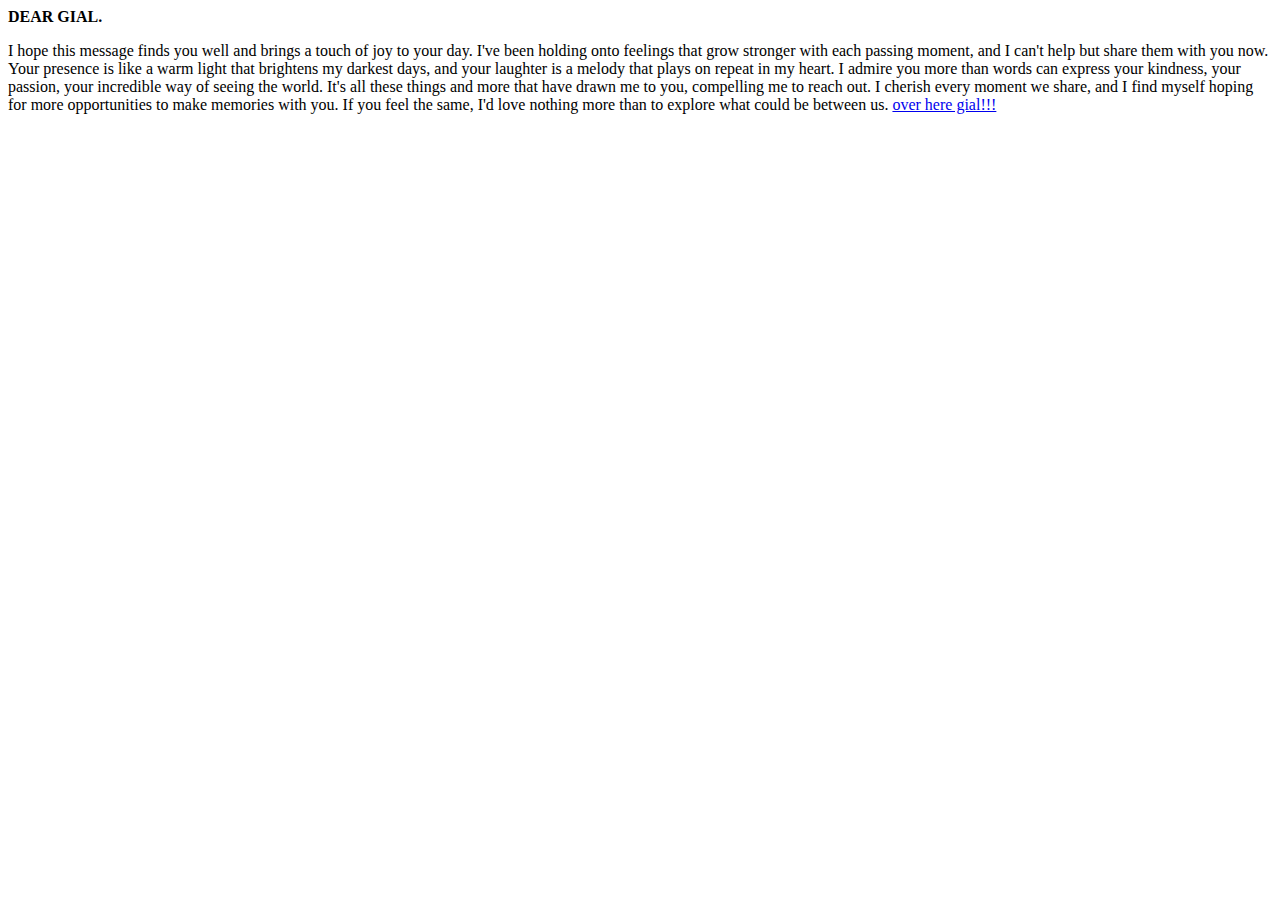
==== index.html @ 7460af1e "Add files via upload" ====
<!DOCTYPE html>
<html lang="en">
<head>
    <meta charset="UTF-8">
    <meta name="viewport" content="width=device-width, initial-scale=1.0">
    <title>Lettter</title>
    <link rel="stylesheet" href="style.css">
</head>
<body>
    <div class="container">
        <div class="envelope-wrapper">
            <div class="envelope">
                <div class="letter">
                    <div class="text">
                        <strong>DEAR GIAL.</strong>
                        <p> I hope this message finds you well and brings a touch of joy to your day. I've been holding onto feelings that grow stronger with each passing moment, and I can't help but share them with you now. Your presence is like a warm light that brightens my darkest days, and your laughter is a melody that plays on repeat in my heart. I admire you more than words can express your kindness, your passion, your incredible way of seeing the world. It's all these things and more that have drawn me to you, compelling me to reach out. I cherish every moment we share, and I find myself hoping for more opportunities to make memories with you. If you feel the same, I'd love nothing more than to explore what could be between us.
                            <a href="flower.html">over here gial!!!</a>
                        </p>
                    </div>
                    
                </div>
            </div>
            
        </div>  
        <div class="heart"></div>
        
    </div>
    
    <script>
        const envelope = document.querySelector('.envelope-wrapper');
        envelope.addEventListener('click', () => {
            envelope.classList.toggle('flap');
        });
    </script>
</body>
</html>
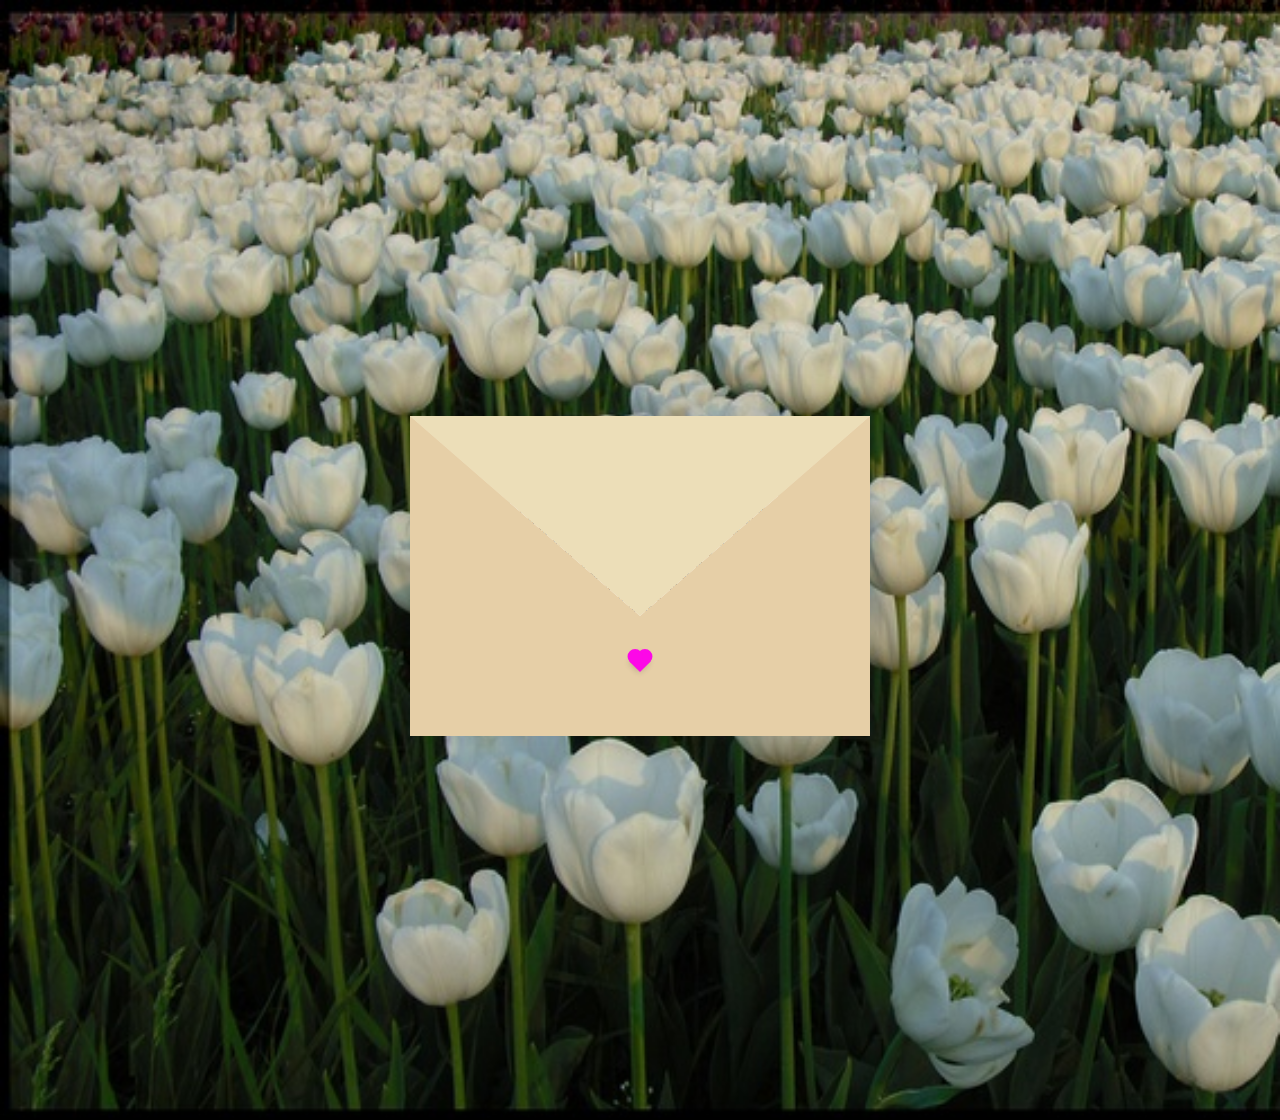
==== commit 54ac9ce0: "Update index.html" ====
--- a/index.html
+++ b/index.html
@@ -14,13 +14,13 @@
                     <div class="text">
                         <strong>DEAR GIAL.</strong>
                         <p> I hope this message finds you well and brings a touch of joy to your day. I've been holding onto feelings that grow stronger with each passing moment, and I can't help but share them with you now. Your presence is like a warm light that brightens my darkest days, and your laughter is a melody that plays on repeat in my heart. I admire you more than words can express your kindness, your passion, your incredible way of seeing the world. It's all these things and more that have drawn me to you, compelling me to reach out. I cherish every moment we share, and I find myself hoping for more opportunities to make memories with you. If you feel the same, I'd love nothing more than to explore what could be between us.
-                            <a href="flower.html">over here gial!!!</a>
+                            
                         </p>
                     </div>
                     
                 </div>
             </div>
-            
+            <a href="flower.html">over here gial!!!</a>
         </div>  
         <div class="heart"></div>
         
@@ -33,4 +33,4 @@
         });
     </script>
 </body>
-</html> +</html> 
--- a/style.css
+++ b/style.css
@@ -0,0 +1,116 @@
+  :root{
+  --primary: #fff;
+  
+  --bg-envelope-color: #f5edd1;
+  --envelope-tab: #ecdeb8;
+  --envelope-cover: #e6cfa7;
+  --shadow-color: rgba(0, 0, 0, 0.2);
+  --txt-color: #444;
+  --heart-color: rgb(252, 8, 231);
+}
+body{
+  margin: 90px;
+  padding: 20px;
+  box-sizing: border-box;
+  background-image:url(laps.jpg); 
+  background-size: cover;
+  display: flex;
+  align-items: center;
+  justify-content: center;
+}
+.container {
+  height: 100vh;
+  display: grid;
+  place-items: center;
+}
+.container > .envelope-wrapper {
+  background: var(--bg-envelope-color);
+  box-shadow: 0 0 40px var(--shadow-color);
+}
+.envelope-wrapper > .envelope {
+  position: relative;
+  width: 460px;
+  height: 270px;
+}
+.envelope-wrapper > .envelope::before {
+  content: "";
+  position: absolute;
+  top: 0;
+  z-index: 2;
+  border-top: 200px solid var(--envelope-tab);
+  border-right: 230px solid transparent;
+  border-left: 230px solid transparent;
+  transform-origin: top;
+  transition: all 0.5s ease-in-out 0.7s;
+}
+.envelope-wrapper > .envelope::after {
+  content: "";  
+  position: absolute;
+  z-index: 2;
+  width: 0px;
+  height: 0px;
+  border-top: 200px solid transparent;
+  border-right: 230px solid var(--envelope-cover);
+  border-bottom: 120px solid var(--envelope-cover);
+  border-left: 230px solid var(--envelope-cover);
+}
+.envelope > .letter {
+  position: absolute;
+  right: 20%;
+  bottom: 0;
+  width: 54%;
+  height: 80%;
+  background: var(--primary);
+  text-align: center;
+  transition: all 1s ease-in-out;
+  box-shadow: 0 0 5px var(--shadow-color);
+  padding: 20px 10px;
+}
+
+.envelope > .letter > .text {
+  font-family: 'Gill Sans', 'Gill Sans MT', Calibri, 'Trebuchet MS', sans-serif;
+  color: var(--txt-color);
+  text-align: left;
+  font-size: 10px;
+}
+.heart {
+  position: absolute;
+  top: 73%;
+  left: 50%;
+  width: 15px;
+  height: 15px;
+  background: var(--heart-color);
+  z-index: 4;
+  transform: translate(-50%, -20%) rotate(45deg);
+  transition: transform 0.5s ease-in-out 1s;
+  box-shadow: 0 1px 6px var(--shadow-color);
+  cursor: pointer;
+}
+.heart:before, 
+.heart:after {
+  content: "";
+  position: absolute;
+  width: 15px;
+  height: 15px;
+  background-color: var(--heart-color);
+  border-radius: 50%;
+}
+.heart:before {
+  top: -7.5px;
+}
+.heart:after {
+  right: 7.5px;
+}
+.flap > .envelope:before {
+  transform: rotateX(180deg);
+  z-index: 0;
+}
+.flap > .envelope > .letter {
+  bottom: 230px;
+  transform: scale(1.6);
+  transition-delay: 1s;
+}
+.flap > .heart {
+  transform: rotate(90deg);
+  transition-delay: 0.4s;
+}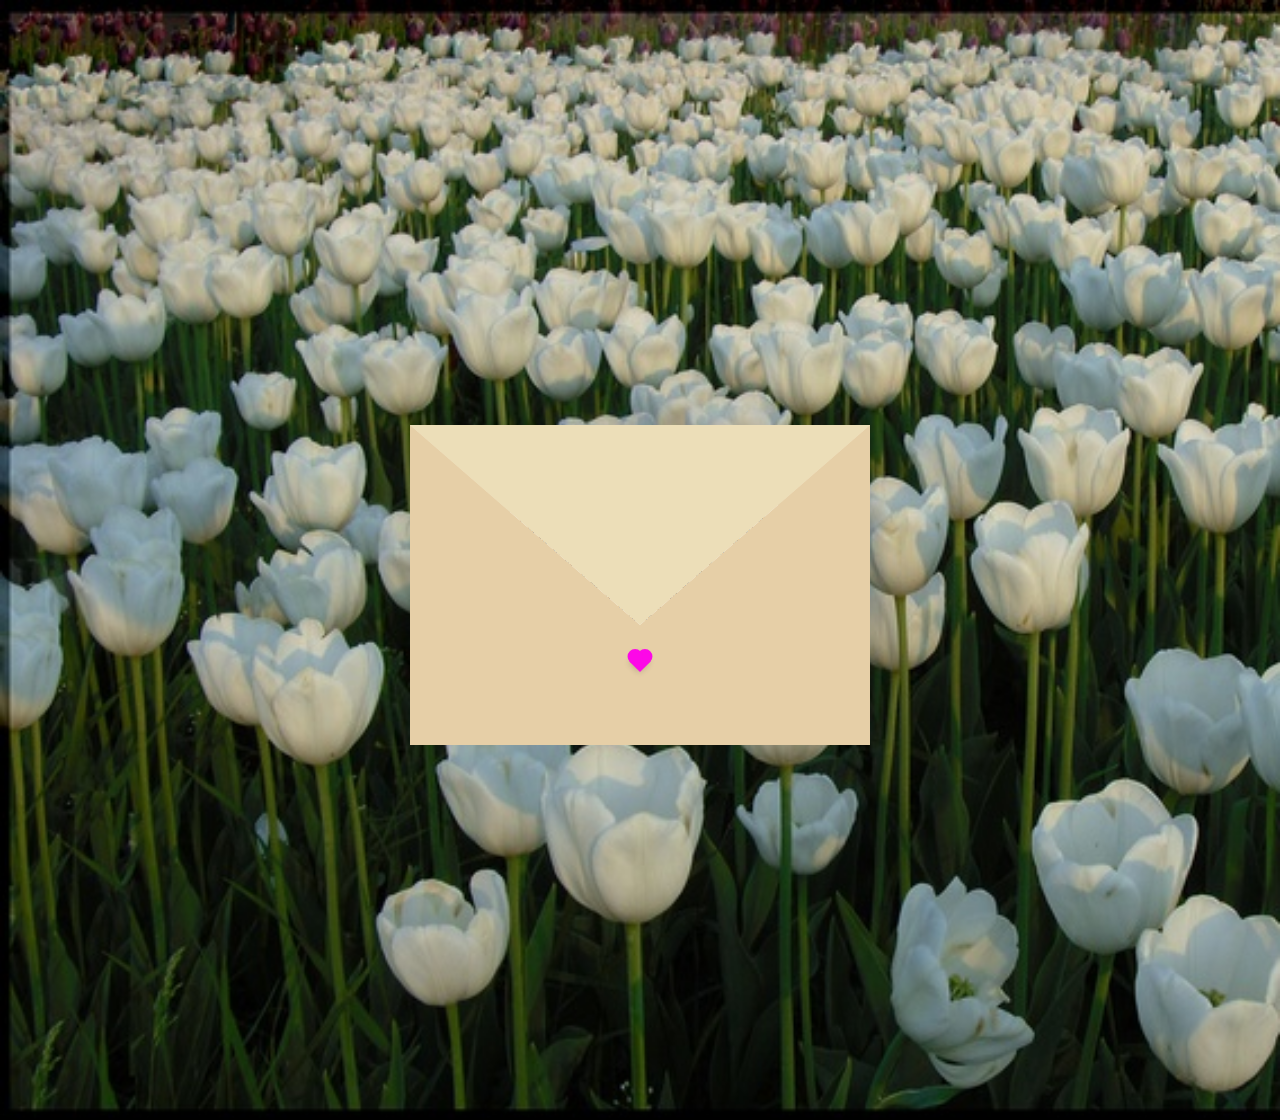
==== commit aab22e8a: "Update index.html" ====
--- a/index.html
+++ b/index.html
@@ -14,13 +14,13 @@
                     <div class="text">
                         <strong>DEAR GIAL.</strong>
                         <p> I hope this message finds you well and brings a touch of joy to your day. I've been holding onto feelings that grow stronger with each passing moment, and I can't help but share them with you now. Your presence is like a warm light that brightens my darkest days, and your laughter is a melody that plays on repeat in my heart. I admire you more than words can express your kindness, your passion, your incredible way of seeing the world. It's all these things and more that have drawn me to you, compelling me to reach out. I cherish every moment we share, and I find myself hoping for more opportunities to make memories with you. If you feel the same, I'd love nothing more than to explore what could be between us.
-                            
+                            <a http="flower.html">over here gial!!!</a>
                         </p>
                     </div>
                     
                 </div>
             </div>
-            <a href="flower.html">over here gial!!!</a>
+            
         </div>  
         <div class="heart"></div>
         
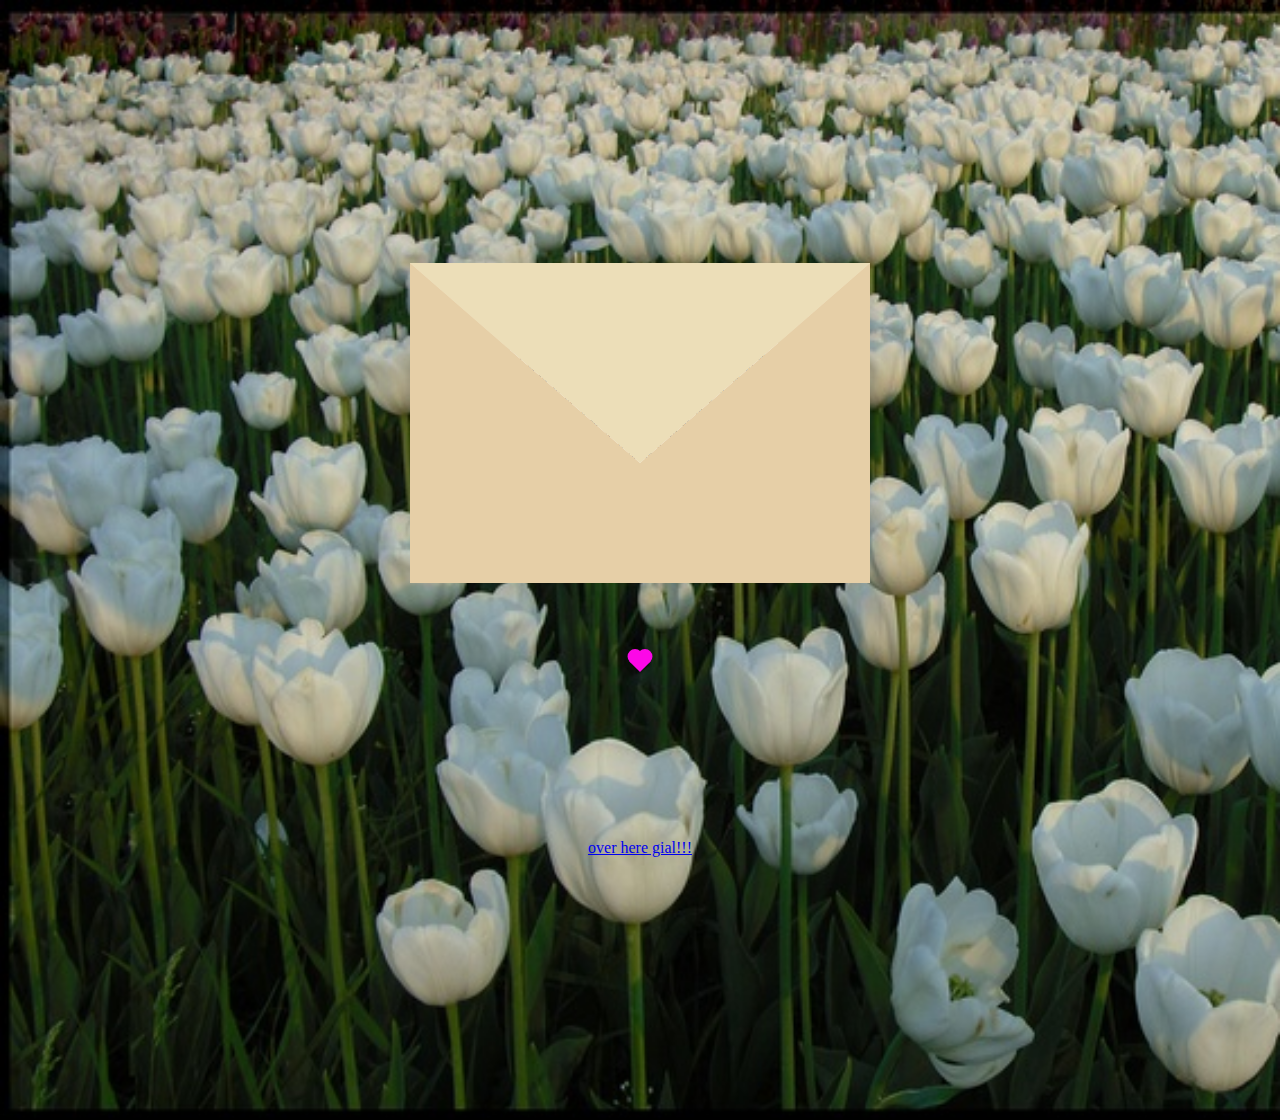
==== commit 3d649e35: "Update index.html" ====
--- a/index.html
+++ b/index.html
@@ -14,7 +14,7 @@
                     <div class="text">
                         <strong>DEAR GIAL.</strong>
                         <p> I hope this message finds you well and brings a touch of joy to your day. I've been holding onto feelings that grow stronger with each passing moment, and I can't help but share them with you now. Your presence is like a warm light that brightens my darkest days, and your laughter is a melody that plays on repeat in my heart. I admire you more than words can express your kindness, your passion, your incredible way of seeing the world. It's all these things and more that have drawn me to you, compelling me to reach out. I cherish every moment we share, and I find myself hoping for more opportunities to make memories with you. If you feel the same, I'd love nothing more than to explore what could be between us.
-                            <a http="flower.html">over here gial!!!</a>
+                            
                         </p>
                     </div>
                     
@@ -22,6 +22,7 @@
             </div>
             
         </div>  
+        <a href="flower.html">over here gial!!!</a>
         <div class="heart"></div>
         
     </div>
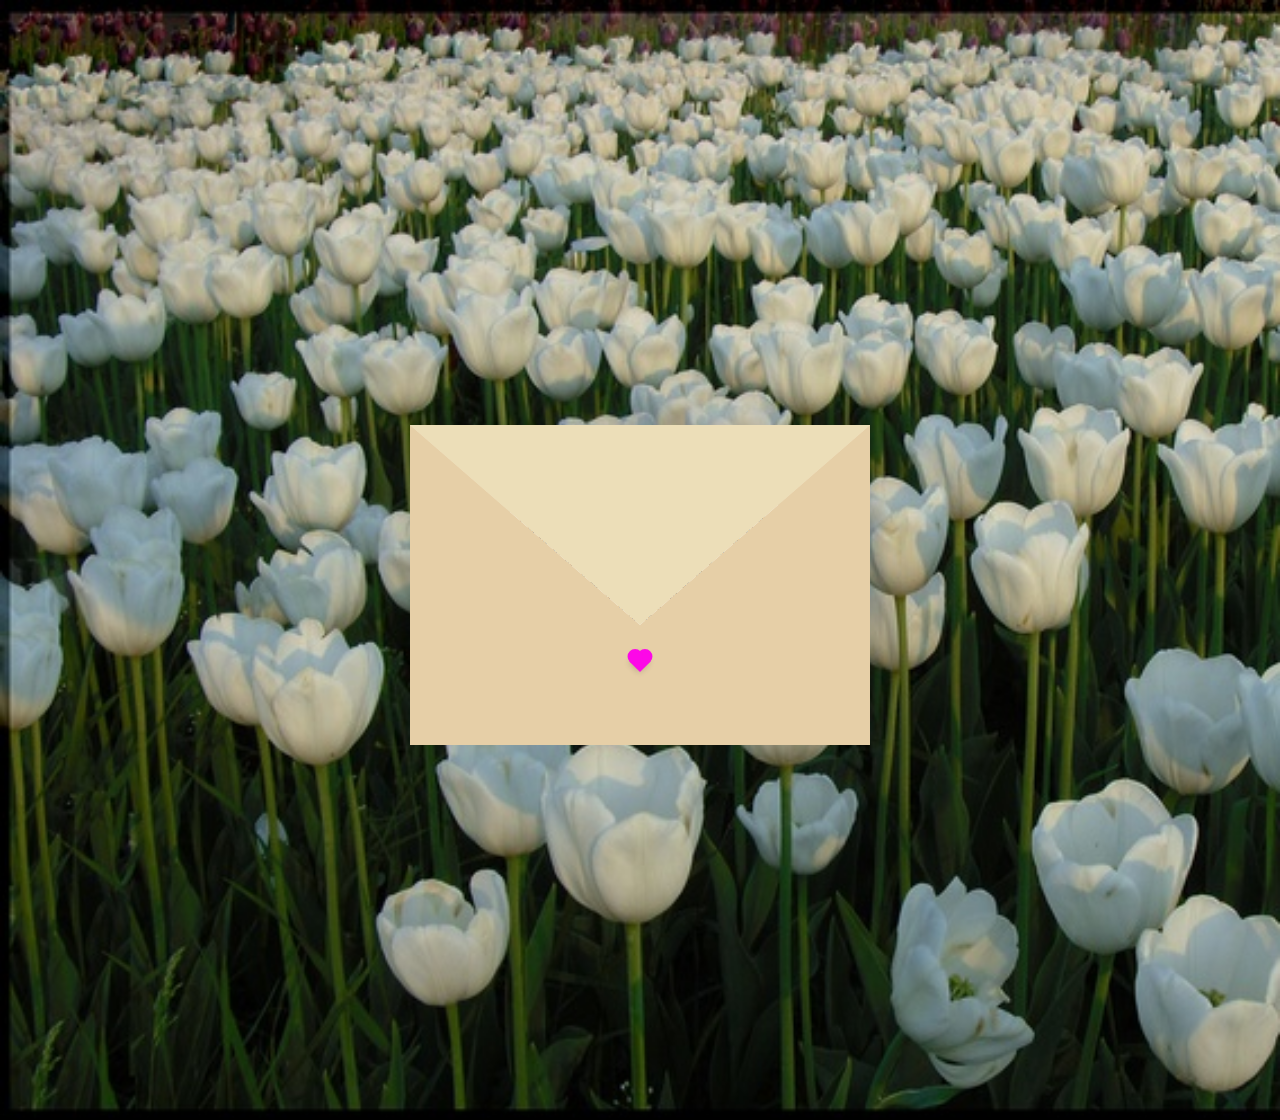
==== commit f339635d: "Update index.html" ====
--- a/index.html
+++ b/index.html
@@ -14,7 +14,7 @@
                     <div class="text">
                         <strong>DEAR GIAL.</strong>
                         <p> I hope this message finds you well and brings a touch of joy to your day. I've been holding onto feelings that grow stronger with each passing moment, and I can't help but share them with you now. Your presence is like a warm light that brightens my darkest days, and your laughter is a melody that plays on repeat in my heart. I admire you more than words can express your kindness, your passion, your incredible way of seeing the world. It's all these things and more that have drawn me to you, compelling me to reach out. I cherish every moment we share, and I find myself hoping for more opportunities to make memories with you. If you feel the same, I'd love nothing more than to explore what could be between us.
-                            
+                            <a href="flower.html"   target="_blank" >over here gial!!!</a>
                         </p>
                     </div>
                     
@@ -22,7 +22,7 @@
             </div>
             
         </div>  
-        <a href="flower.html">over here gial!!!</a>
+      
         <div class="heart"></div>
         
     </div>
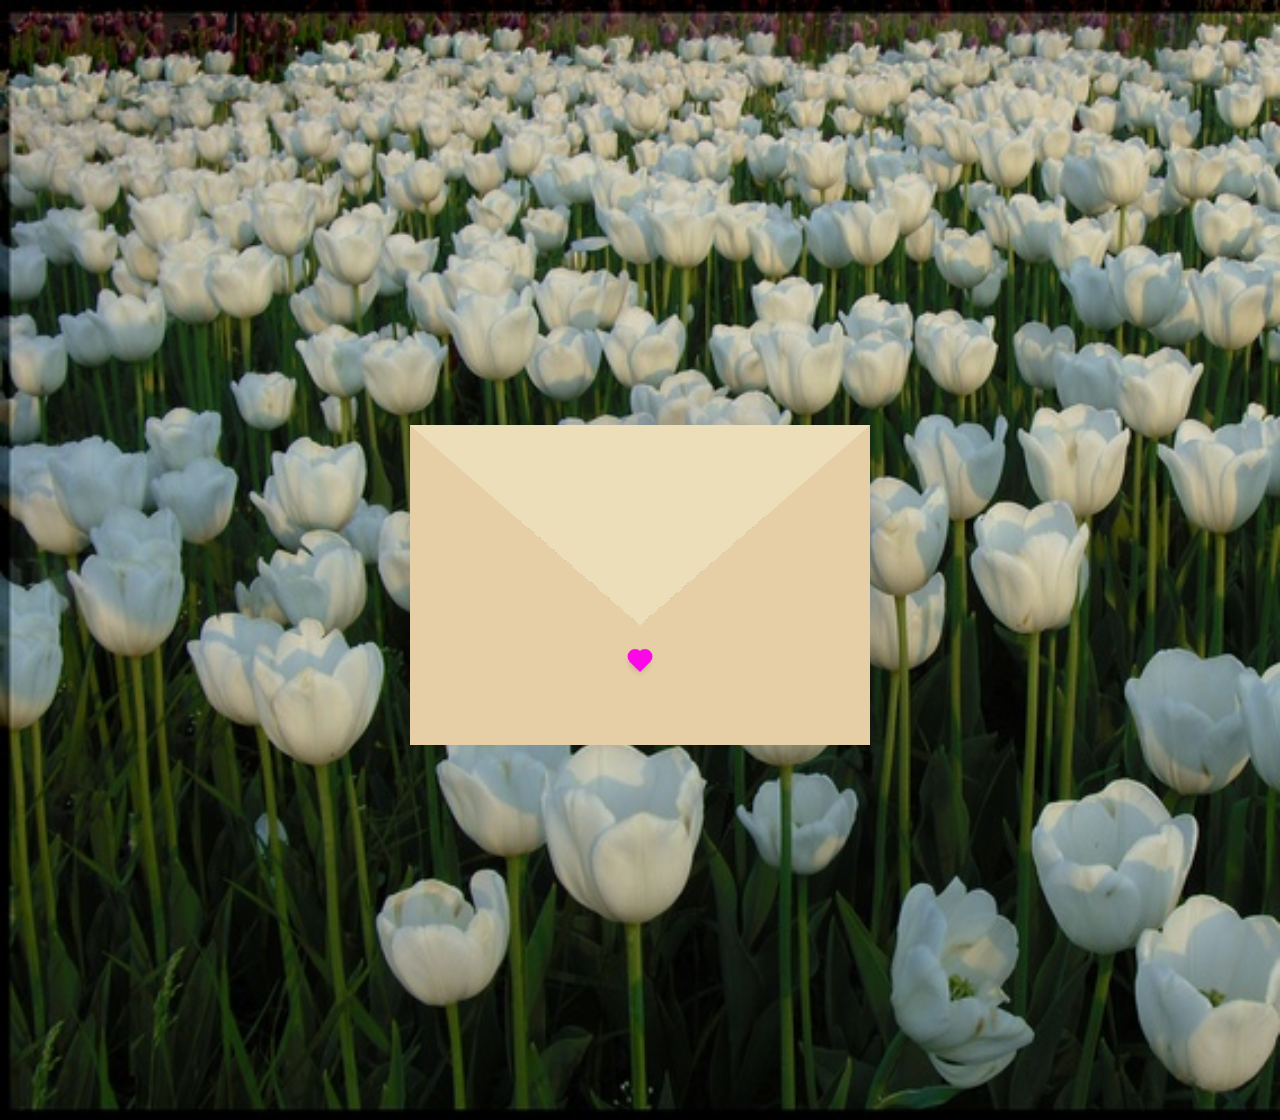
==== commit 219c5673: "Update index.html" ====
--- a/index.html
+++ b/index.html
@@ -14,7 +14,7 @@
                     <div class="text">
                         <strong>DEAR GIAL.</strong>
                         <p> I hope this message finds you well and brings a touch of joy to your day. I've been holding onto feelings that grow stronger with each passing moment, and I can't help but share them with you now. Your presence is like a warm light that brightens my darkest days, and your laughter is a melody that plays on repeat in my heart. I admire you more than words can express your kindness, your passion, your incredible way of seeing the world. It's all these things and more that have drawn me to you, compelling me to reach out. I cherish every moment we share, and I find myself hoping for more opportunities to make memories with you. If you feel the same, I'd love nothing more than to explore what could be between us.
-                            <a href="flower.html"   target="_blank" >over here gial!!!</a>
+                            <p></p><a href="flower.html"   target="_blank" >over here gial!!!</a></p>
                         </p>
                     </div>
                     
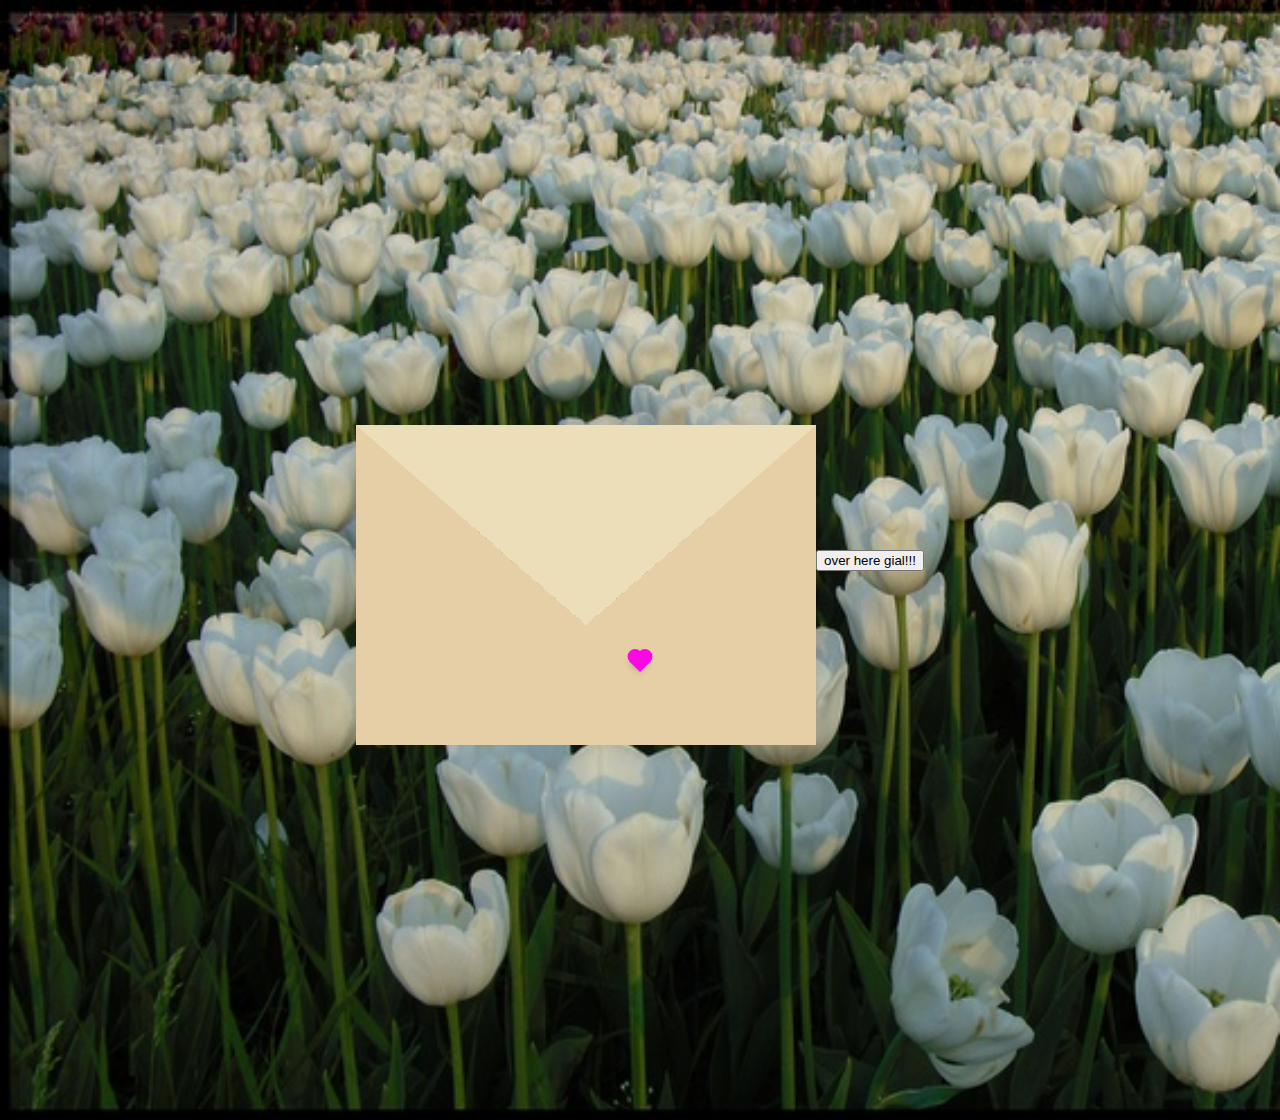
==== commit 48a079f0: "Update index.html" ====
--- a/index.html
+++ b/index.html
@@ -14,7 +14,7 @@
                     <div class="text">
                         <strong>DEAR GIAL.</strong>
                         <p> I hope this message finds you well and brings a touch of joy to your day. I've been holding onto feelings that grow stronger with each passing moment, and I can't help but share them with you now. Your presence is like a warm light that brightens my darkest days, and your laughter is a melody that plays on repeat in my heart. I admire you more than words can express your kindness, your passion, your incredible way of seeing the world. It's all these things and more that have drawn me to you, compelling me to reach out. I cherish every moment we share, and I find myself hoping for more opportunities to make memories with you. If you feel the same, I'd love nothing more than to explore what could be between us.
-                            <p></p><a href="flower.html"   target="_blank" >over here gial!!!</a></p>
+                           
                         </p>
                     </div>
                     
@@ -26,7 +26,7 @@
         <div class="heart"></div>
         
     </div>
-    
+    <a href="flower.html" ><button>over here gial!!!</button></a>
     <script>
         const envelope = document.querySelector('.envelope-wrapper');
         envelope.addEventListener('click', () => {
